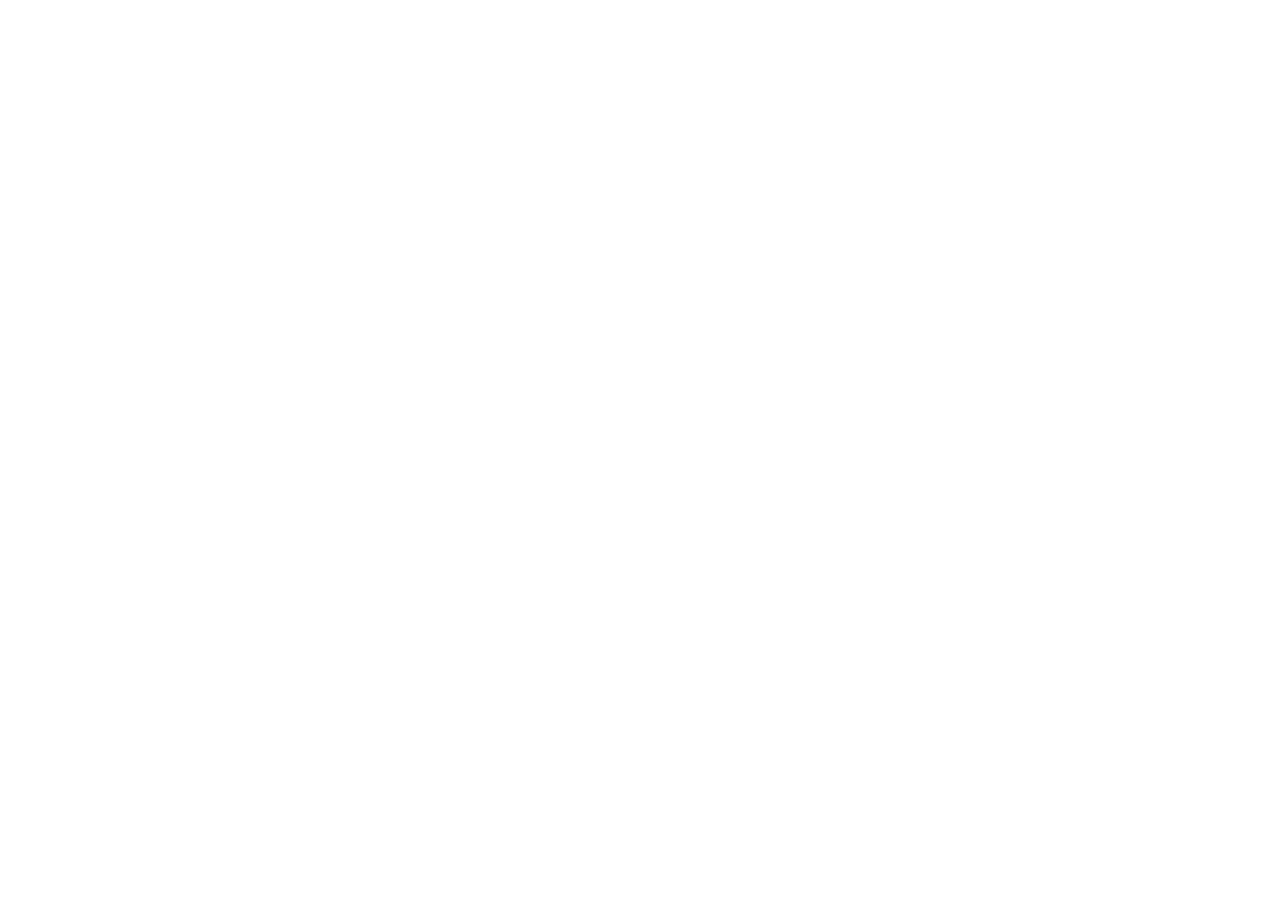
==== index.html @ e8646577 "Added the default html page structure" ====
<!DOCTYPE html>
<html lang="en">
<head>
  <meta charset="UTF-8">
  <meta name="viewport" content="width=device-width, initial-scale=1.0">
  <meta http-equiv="X-UA-Compatible" content="ie=edge">
  <title>Document</title>
</head>
<body>
  
</body>
</html>
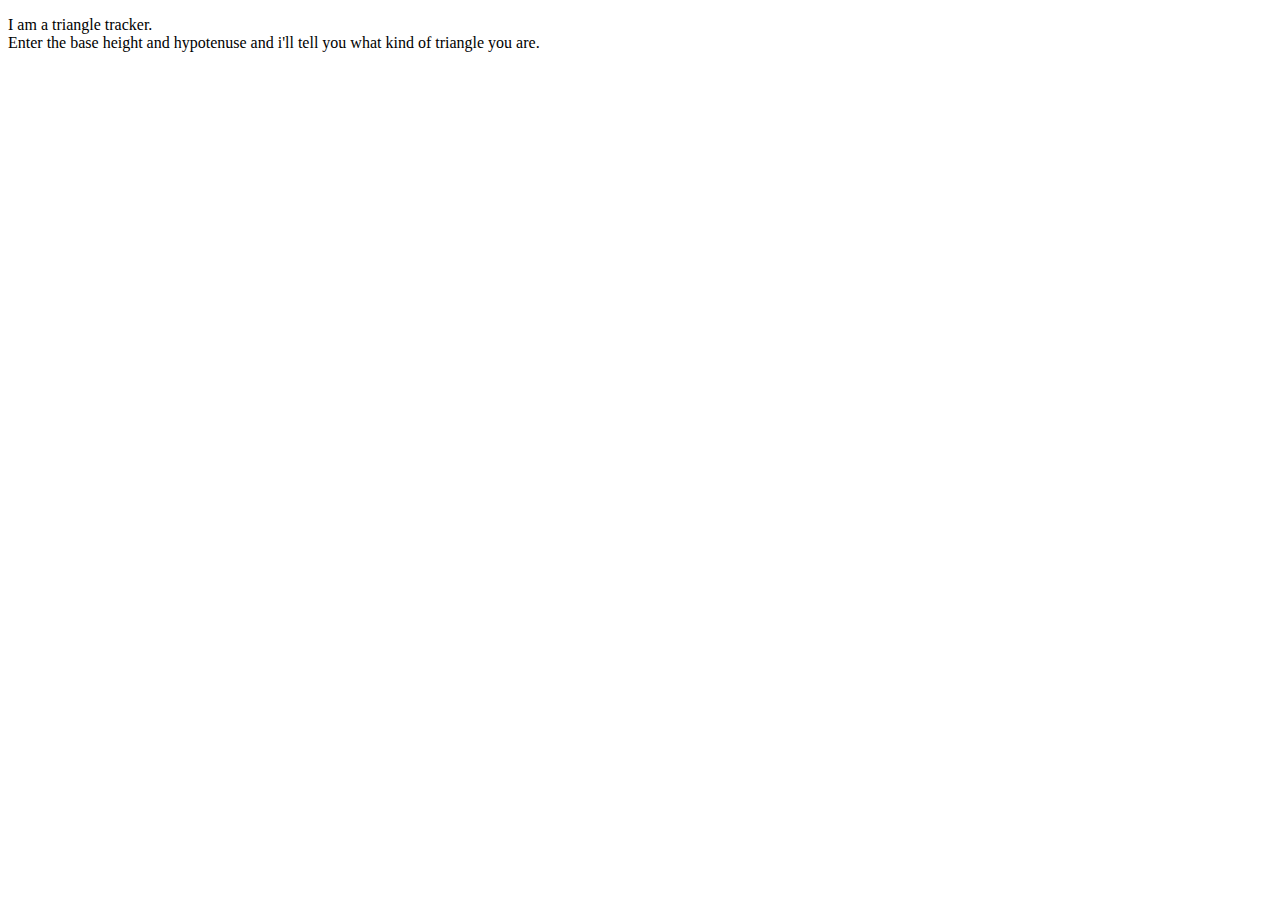
==== commit 87b4c347: "Created a div and added the introductory text to it" ====
--- a/index.html
+++ b/index.html
@@ -1,12 +1,38 @@
 <!DOCTYPE html>
 <html lang="en">
+
 <head>
   <meta charset="UTF-8">
   <meta name="viewport" content="width=device-width, initial-scale=1.0">
   <meta http-equiv="X-UA-Compatible" content="ie=edge">
   <title>Document</title>
+
+  <!-- stylesheets -->
+  <link rel="stylesheet" href="./css/styles.css">
 </head>
+
 <body>
-  
+  <section class="body-cont">
+    <div class="left-sec">
+      <p>I am a triangle tracker. <br> Enter the base height and hypotenuse and i'll tell you what kind of triangle you
+        are.</p>
+      <div class="result">
+        <p id="output"> </p>
+        <div id="imgBox"></div>
+
+      </div>
+    </div>
+
+
+  </section>
+
+
+
+
+
+
+
+  <script type="text/javascript" src="./js/script.js"></script>
 </body>
+
 </html>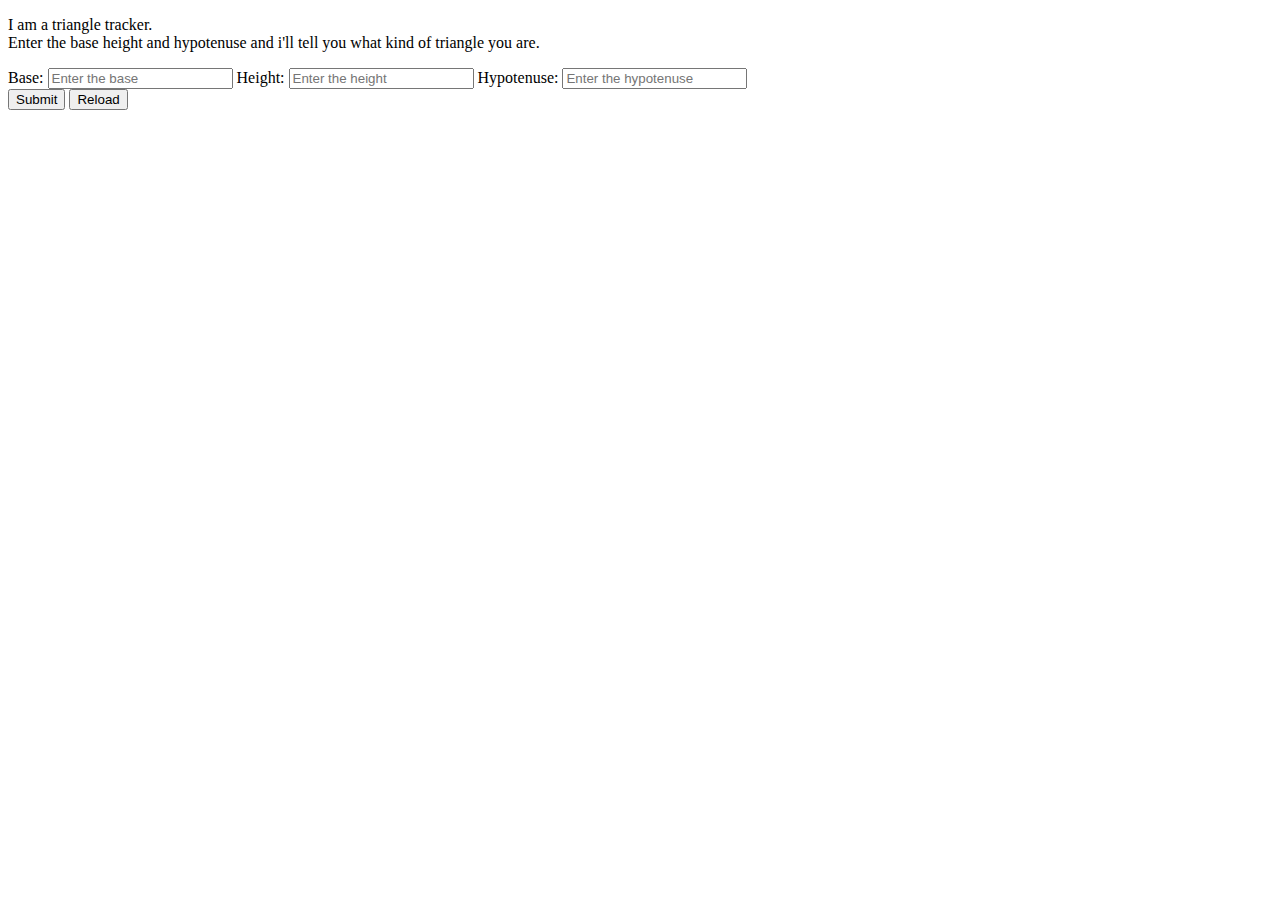
==== commit 0d226dad: "Added a form in the HTML, Included the reload button and submit button" ====
--- a/index.html
+++ b/index.html
@@ -23,6 +23,22 @@
       </div>
     </div>
 
+    <div class="form-cont">
+      <form action="" onsubmit="return false, findTriangle()">
+        <label for="base">Base:</label>
+        <input id="numberOne" name="base" type="number" placeholder="Enter the base" required>
+        <label for="height">Height:</label>
+        <input id="numberTwo" name="height" type="number" placeholder="Enter the height" required>
+        <label for="hypotenuse">Hypotenuse:</label>
+        <input id="numberThree" type="number" placeholder="Enter the hypotenuse" required><br>
+        <div class="buttons">
+          <input type="submit">
+          <button onclick="document.location.reload()">Reload</button>
+        </div>
+
+      </form>
+    </div>
+
 
   </section>
 
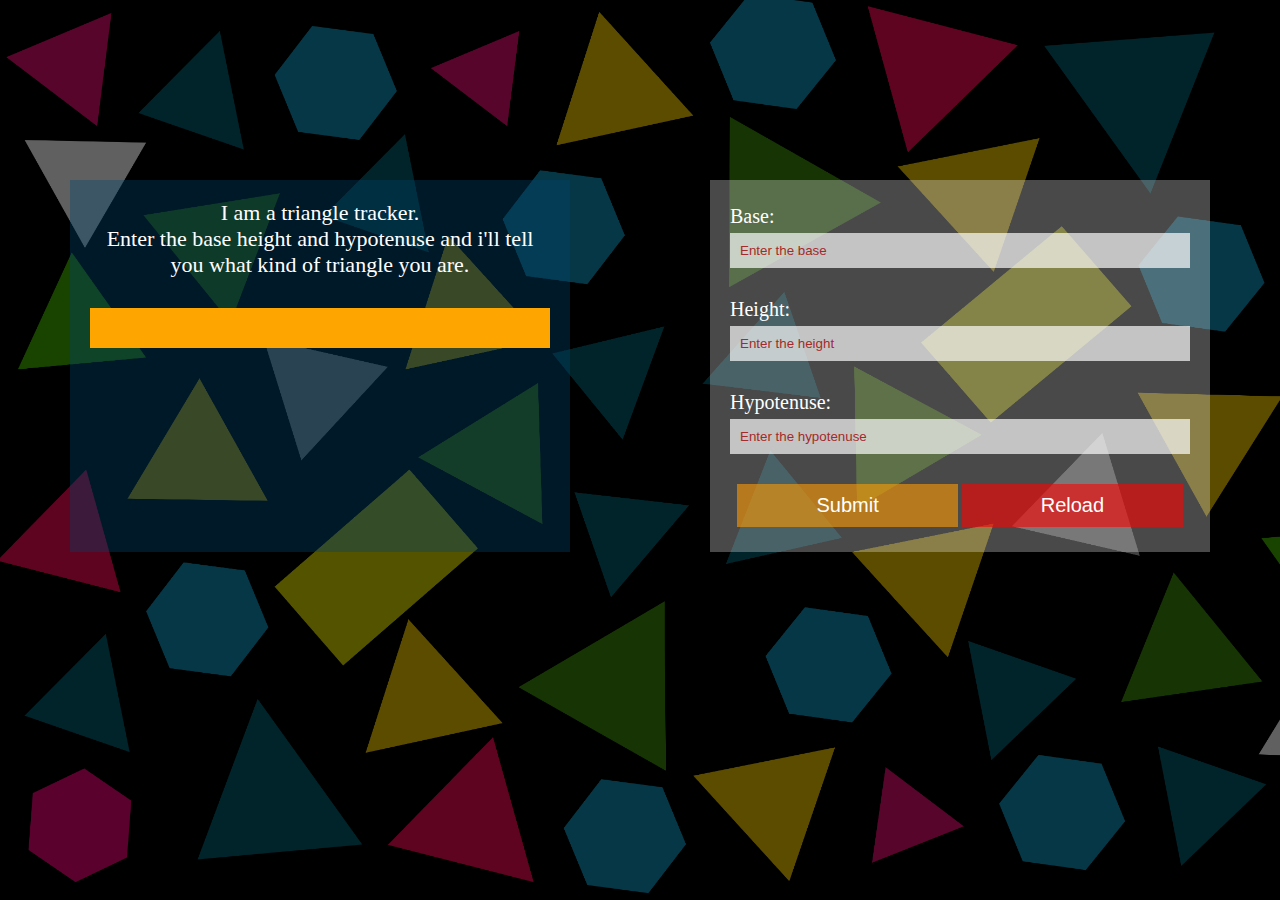
==== commit e4f4901d: "Changed the colours in the form , added padding and margin on the input fields" ====
--- a/index.html
+++ b/index.html
@@ -24,7 +24,7 @@
     </div>
 
     <div class="form-cont">
-      <form action="" onsubmit="return false, findTriangle()">
+      <form action="" onsubmit="findTriangle(); return false ">
         <label for="base">Base:</label>
         <input id="numberOne" name="base" type="number" placeholder="Enter the base" required>
         <label for="height">Height:</label>
--- a/css/styles.css
+++ b/css/styles.css
@@ -0,0 +1,120 @@
+* {
+  margin: 0;
+  padding: 0;
+  box-sizing: border-box;
+  transition: 0.5s ease-in-out;
+}
+
+body {
+  background: url('../images/back.png');
+  background-size: cover;
+  background-attachment: fixed;
+  color: white;
+}
+
+.body-cont {
+  display: flex;
+  flex-wrap: wrap;
+  justify-content: space-around;
+  padding-top: 20vh
+}
+
+.left-sec {
+  width: 500px;
+  padding: 20px;
+  max-width: 90%;
+  background: rgba(1, 69, 109, 0.363);
+  font-size: 22px;
+  text-align: center;
+}
+
+
+.result {
+  margin: 30px 0;
+  width: 100%;
+  min-height: 20px;
+}
+#output{
+  background: orange;
+  padding: 20px 0;
+}
+.red{
+  background: red;
+}
+
+#imgBox img {
+  width: 100px;
+  height: 100%;
+  
+}
+
+.form-cont {
+  /* background: green; */
+  max-width: 90%;
+}
+
+form {
+  width: 500px;
+  max-width: 100%;
+  background: rgba(255, 255, 255, 0.288);
+
+  padding: 25px 20px;
+
+}
+
+form label {
+  width: 100%;
+  font-size: 20px;
+}
+
+form input[type=number] {
+  background: rgba(255, 255, 255, 0.678);
+  width: 100%;
+  border: none;
+  padding: 10px;
+  margin:  5px 0 30px 0;
+  outline: none;
+}
+form input[type=number]:hover{
+  border-radius: 20px;
+}
+form input[type=number]:focus{
+  background: white;
+  border-radius: 20px;
+}
+::placeholder{
+  color: brown;
+}
+
+.buttons {
+  text-align: center;
+  
+}
+
+.buttons input,
+button {
+  border: none;
+  padding: 10px;
+  width: 48%;
+  cursor: pointer;
+  font-size: 20px;
+  color: white;
+  transition: 0.2s ease-in-out;
+}
+
+.buttons input {
+  background: rgba(255, 153, 0, 0.6);
+}
+.buttons input:hover{
+  background: rgba(255, 153, 0);
+  border-radius: 20px;
+}
+
+button {
+  background: rgba(255, 0, 0, 0.6);
+  
+}
+button:hover{
+  background: red;
+  border-radius: 20px;
+}
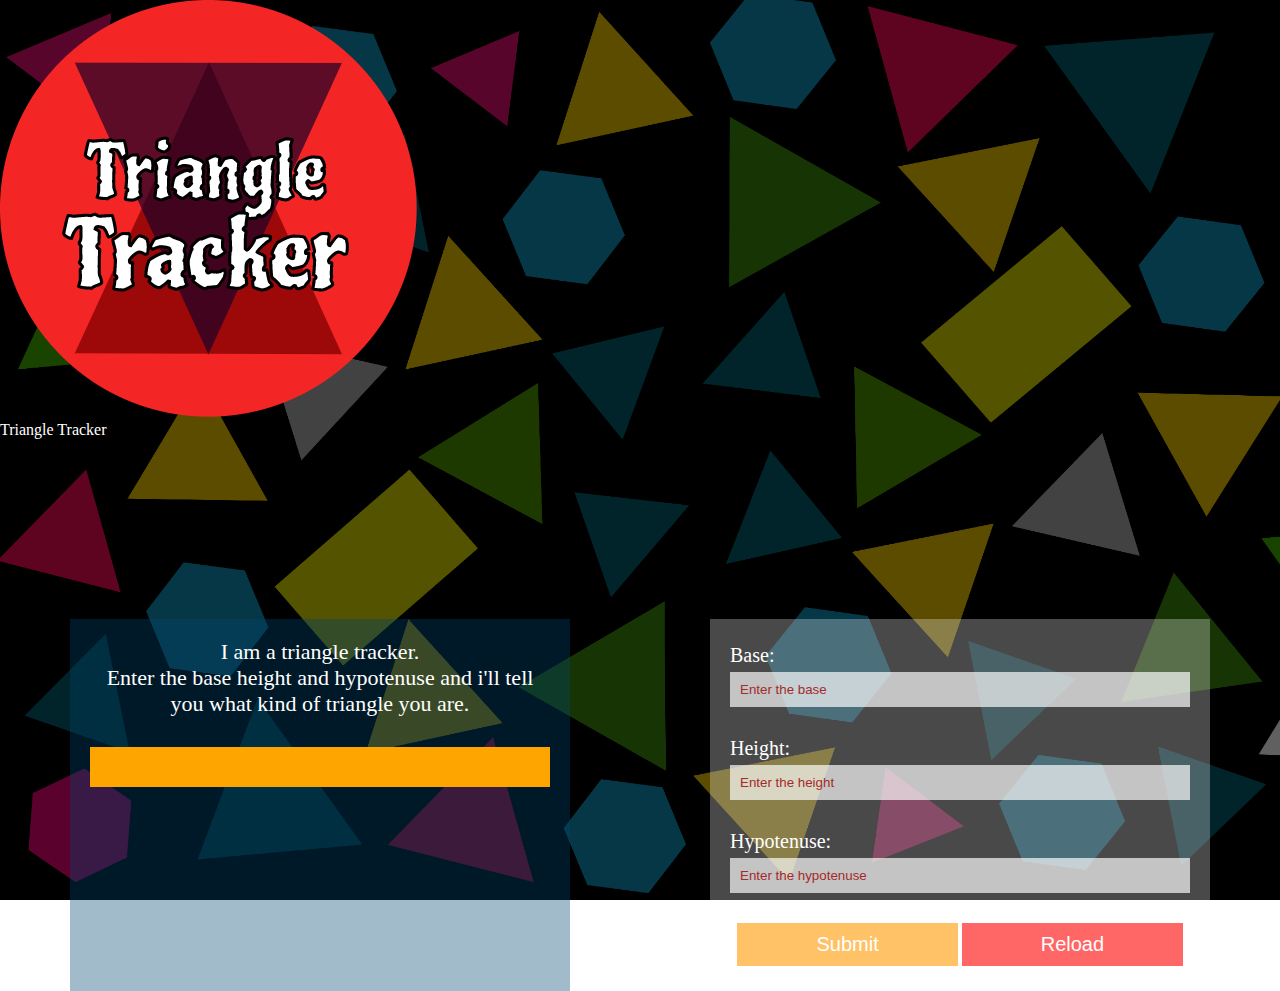
==== commit 3c9e9e97: "Added a custom loader for load time" ====
--- a/index.html
+++ b/index.html
@@ -1,5 +1,5 @@
 <!DOCTYPE html>
-<html lang="en">
+<html lang="enUS">
 
 <head>
   <meta charset="UTF-8">
@@ -12,14 +12,22 @@
 </head>
 
 <body>
+  <header>
+    <img src="./images/logo.png" alt="logo" height="100%">
+    <p>Triangle Tracker</p>
+  </header>
+  <div class="loader">
+    <div class="pulse"></div>
+  </div>
+
   <section class="body-cont">
     <div class="left-sec">
-      <p>I am a triangle tracker. <br> Enter the base height and hypotenuse and i'll tell you what kind of triangle you
+      <p>I am a triangle tracker. <br> Enter the base height and hypotenuse and i'll tell you what kind of triangle
+        you
         are.</p>
       <div class="result">
         <p id="output"> </p>
         <div id="imgBox"></div>
-
       </div>
     </div>
 
@@ -44,10 +52,7 @@
 
 
 
-
-
-
-
+  <!-- javascript -->
   <script type="text/javascript" src="./js/script.js"></script>
 </body>
 
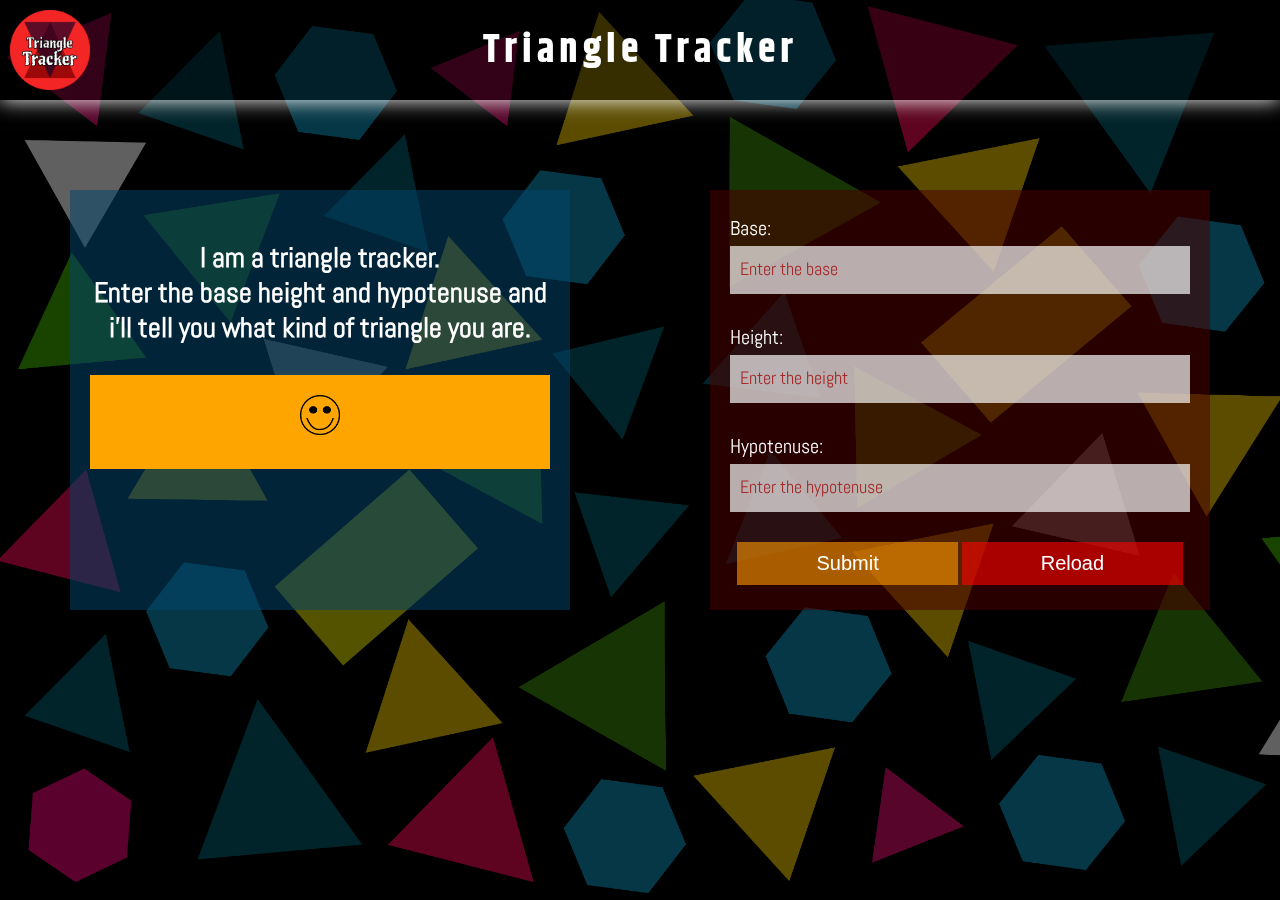
==== commit de04ac25: "I included an  emoji on the type of triangle display box, I deleted the triangle namer folder" ====
--- a/index.html
+++ b/index.html
@@ -26,7 +26,7 @@
         you
         are.</p>
       <div class="result">
-        <p id="output"> </p>
+        <p id="output"> <img src="./images/emoji.png" alt="Emoji" height="40px"> </p>
         <div id="imgBox"></div>
       </div>
     </div>
--- a/css/styles.css
+++ b/css/styles.css
@@ -1,3 +1,15 @@
+@font-face{
+  font-family: Abel;
+  src: url('../fonts/Abel-Regular.ttf');
+}
+@font-face{
+  font-family: khand;
+  src: url('../fonts/Khand-Bold.ttf');
+}
+@font-face{
+  font-family: Rajdhani;
+  src: url('../fonts/Rajdhani-Light.ttf');
+}
 * {
   margin: 0;
   padding: 0;
@@ -10,21 +22,72 @@
   background-size: cover;
   background-attachment: fixed;
   color: white;
-}
-
+  font-family: 'Abel', monospace;
+}
+header{
+  position: relative;
+  background: rgba(0, 0, 0, 0.404);
+  height: 100px;
+  padding: 10px;
+  box-shadow: 0 0 20px white;
+  font-family: 'Khand', monospace;
+  z-index: 10;
+}
+header img{
+  float: left;
+}
+header p{
+  position: absolute;
+  font-size: 40px;
+  margin-top: 10px;
+  left: 50%;
+  transform: translate(-50%);
+  letter-spacing: 5px;
+  
+}
 .body-cont {
+  position: relative;
   display: flex;
   flex-wrap: wrap;
   justify-content: space-around;
-  padding-top: 20vh
-}
-
+  padding-top: 10vh;
+  z-index: 10;
+}
+.loader{
+  top: 0px;
+  position: fixed;
+  width: 100%;
+  height: 100vh;
+  animation: load 1.5s linear 1;
+}
+@keyframes load{
+  0%{ z-index: 12; background: rgb(0, 0, 0);padding-top: 75vh;}
+  100%{z-index: 12;background: rgb(0, 0, 0);padding-top: 75vh;}
+}
+.pulse{
+  width: 200px;
+  height: 200px;
+  position: fixed;
+  left: 50%;
+  transform: translate(-50%);
+  margin-top: -40vh;
+  border-radius: 50%;
+  box-shadow: 0 0 20px rgb(1, 73, 1);
+  animation: pulse 1.5s linear infinite;
+}
+@keyframes pulse{
+  0%{box-shadow: 0 0 0 rgb(0, 0, 0);}
+  20%{box-shadow: 0 0 30px rgb(255, 4, 87);}
+  50%{box-shadow: 0 0 40px rgb(255, 255, 255);}
+  80%{box-shadow: 0 0 50px rgb(0, 38, 87);}
+}
 .left-sec {
   width: 500px;
-  padding: 20px;
+  padding: 50px 20px 20px 20px;
   max-width: 90%;
-  background: rgba(1, 69, 109, 0.363);
-  font-size: 22px;
+  background: rgba(1, 69, 109, 0.527);
+  font-size: 28px;
+  font-weight: 900;
   text-align: center;
 }
 
@@ -37,6 +100,9 @@
 #output{
   background: orange;
   padding: 20px 0;
+  font-size: 30px;
+  font-family: khand;
+  letter-spacing: 5px;
 }
 .red{
   background: red;
@@ -47,19 +113,15 @@
   height: 100%;
   
 }
-
 .form-cont {
-  /* background: green; */
   max-width: 90%;
 }
 
 form {
   width: 500px;
   max-width: 100%;
-  background: rgba(255, 255, 255, 0.288);
-
+  background: rgba(77, 0, 0, 0.534);
   padding: 25px 20px;
-
 }
 
 form label {
@@ -74,6 +136,8 @@
   padding: 10px;
   margin:  5px 0 30px 0;
   outline: none;
+  font-size: 18px;
+  font-family: khand;
 }
 form input[type=number]:hover{
   border-radius: 20px;
@@ -84,6 +148,7 @@
 }
 ::placeholder{
   color: brown;
+  font-family: Abel;
 }
 
 .buttons {
@@ -118,3 +183,24 @@
   background: red;
   border-radius: 20px;
 }
+@media screen and (max-width: 652px){
+  header p{
+    font-size: 30px;
+    margin-top: 30px;
+  }
+}
+@media screen and (max-width: 522px){
+  header p{
+    font-size: 20px;
+    margin-top: 30px;
+  }
+}
+@media screen and (max-width: 400px){
+  header img{
+    height: 70px;
+  }
+  header p{
+    font-size: 14px;
+    margin-top: 30px;
+  }
+}